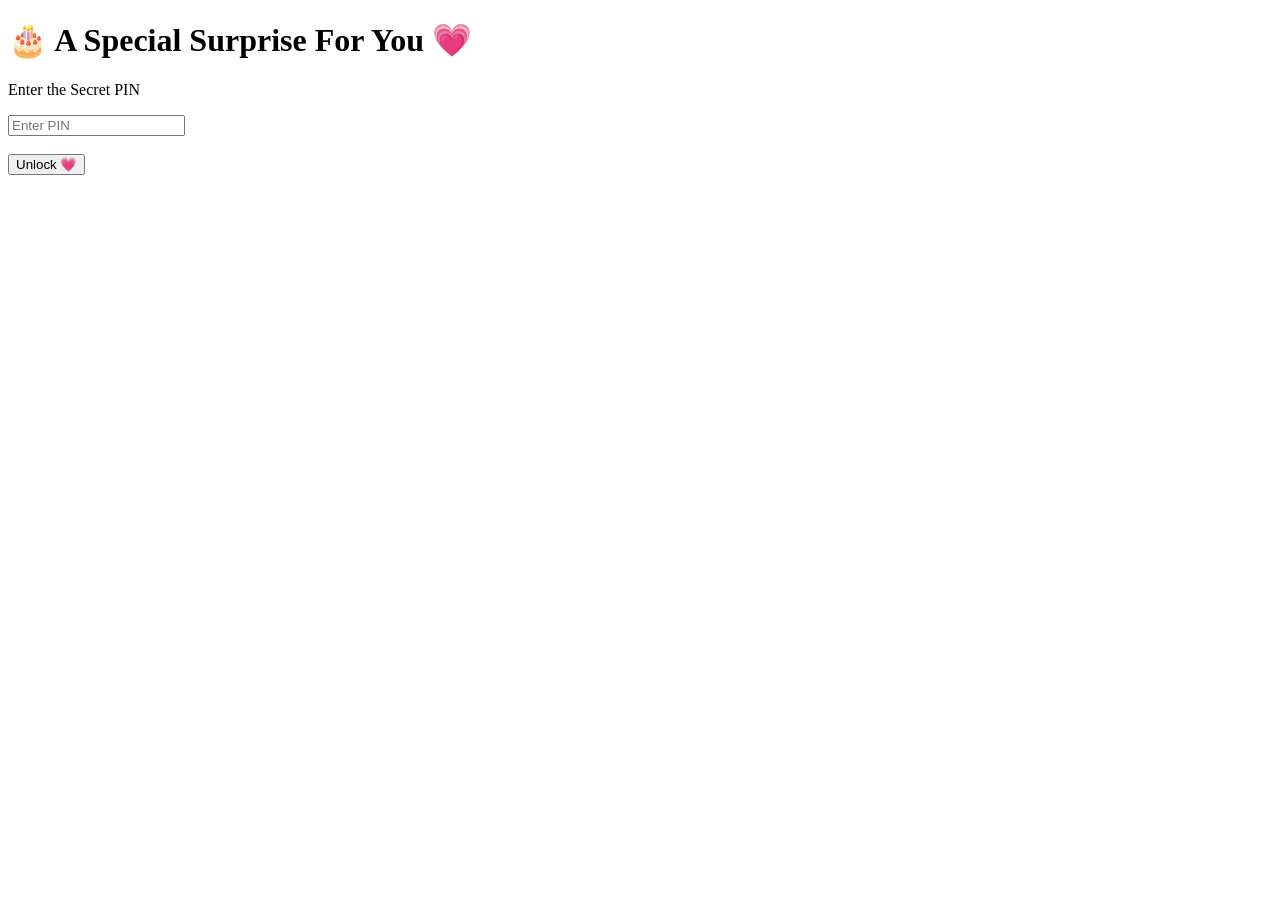
==== index.html @ b680b8d7 "Add initial HTML structure for birthday surprise" ====
<!DOCTYPE html>
<html lang="en">
<head>
    <meta charset="UTF-8">
    <meta name="viewport" content="width=device-width, initial-scale=1.0">
    <title>Happy Birthday Sanu 💗</title>
    <link rel="stylesheet" href="style.css">
</head>
<body>

    <div id="pin-screen">
        <h1>🎂 A Special Surprise For You 💗</h1>
        <p>Enter the Secret PIN</p>

        <input type="password" id="pin" placeholder="Enter PIN">
        <br><br>

        <button onclick="checkPin()">Unlock 💗</button>

        <p id="message"></p>
    </div>

    <div id="music-screen" style="display:none;">
        <h2>🎵 Choose Your Music</h2>

        <button onclick="selectMusic('music1.mp3')">Happy Birthday</button>
        <button onclick="selectMusic('music2.mp3')">Romantic</button>
        <button onclick="selectMusic('music3.mp3')">Lo-Fi</button>

        <br><br>

        <button onclick="continuePage()">Continue ➜</button>
    </div>

    <audio id="bgMusic"></audio>

    <script src="script.js"></script>

</body>
</html>
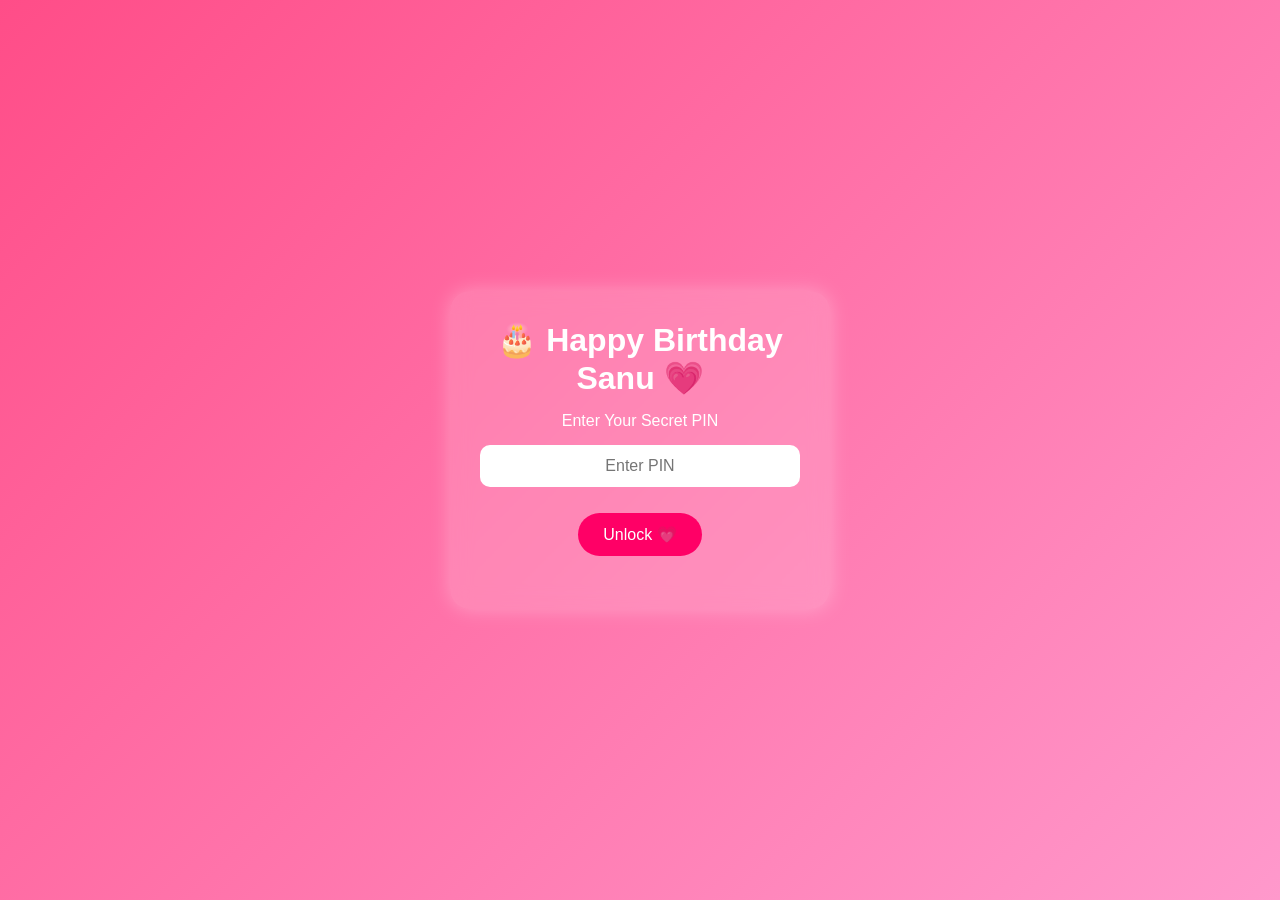
==== commit 1a4389ec: "Refactor HTML structure for birthday surprise" ====
--- a/index.html
+++ b/index.html
@@ -1,40 +1,77 @@
 <!DOCTYPE html>
 <html lang="en">
 <head>
-    <meta charset="UTF-8">
-    <meta name="viewport" content="width=device-width, initial-scale=1.0">
-    <title>Happy Birthday Sanu 💗</title>
-    <link rel="stylesheet" href="style.css">
+<meta charset="UTF-8">
+<meta name="viewport" content="width=device-width, initial-scale=1.0">
+<title>Happy Birthday Sanu 💗</title>
+<link rel="stylesheet" href="style.css">
 </head>
+
 <body>
 
-    <div id="pin-screen">
-        <h1>🎂 A Special Surprise For You 💗</h1>
-        <p>Enter the Secret PIN</p>
+<!-- PIN SCREEN -->
+<div id="pin-screen">
+    <h1>🎂 Happy Birthday Sanu 💗</h1>
+    <p>Enter Your Secret PIN</p>
 
-        <input type="password" id="pin" placeholder="Enter PIN">
-        <br><br>
+    <input type="password" id="pin" placeholder="Enter PIN">
 
-        <button onclick="checkPin()">Unlock 💗</button>
+    <br><br>
 
-        <p id="message"></p>
-    </div>
+    <button onclick="checkPin()">Unlock 💗</button>
 
-    <div id="music-screen" style="display:none;">
-        <h2>🎵 Choose Your Music</h2>
+    <p id="message"></p>
+</div>
 
-        <button onclick="selectMusic('music1.mp3')">Happy Birthday</button>
-        <button onclick="selectMusic('music2.mp3')">Romantic</button>
-        <button onclick="selectMusic('music3.mp3')">Lo-Fi</button>
+<!-- MUSIC SCREEN -->
+<div id="music-screen" style="display:none;">
 
-        <br><br>
+<h2>🎵 Choose Your Favourite Music</h2>
 
-        <button onclick="continuePage()">Continue ➜</button>
-    </div>
+<button onclick="selectMusic('music1.mp3')">
+🎂 Happy Birthday
+</button>
 
-    <audio id="bgMusic"></audio>
+<button onclick="selectMusic('music2.mp3')">
+💗 Romantic
+</button>
 
-    <script src="script.js"></script>
+<button onclick="selectMusic('music3.mp3')">
+🌸 Lo-Fi
+</button>
+
+<br><br>
+
+<button onclick="continuePage()">
+Continue ➜
+</button>
+
+</div>
+
+<!-- HEARTS PAGE -->
+<div id="heart-screen" style="display:none;">
+
+<h1>💗 Welcome Sanu 💗</h1>
+
+<p>
+A beautiful surprise is waiting for you...
+</p>
+
+<div class="hearts">
+❤️ 💖 💕 💗 💞 💘
+</div>
+
+<br>
+
+<button onclick="openMenu()">
+Open Surprise 🎁
+</button>
+
+</div>
+
+<audio id="bgMusic"></audio>
+
+<script src="script.js"></script>
 
 </body>
 </html>
--- a/style.css
+++ b/style.css
@@ -0,0 +1,79 @@
+*{
+    margin:0;
+    padding:0;
+    box-sizing:border-box;
+    font-family:Arial, sans-serif;
+}
+
+body{
+    background:linear-gradient(135deg,#ff4d88,#ff99cc);
+    height:100vh;
+    display:flex;
+    justify-content:center;
+    align-items:center;
+    color:white;
+    text-align:center;
+}
+
+#pin-screen,
+#music-screen{
+    background:rgba(255,255,255,0.15);
+    backdrop-filter:blur(10px);
+    padding:30px;
+    border-radius:20px;
+    width:90%;
+    max-width:380px;
+    box-shadow:0 0 20px rgba(255,255,255,.3);
+}
+
+h1,h2{
+    margin-bottom:15px;
+}
+
+p{
+    margin-bottom:15px;
+}
+
+input{
+    width:100%;
+    padding:12px;
+    border:none;
+    border-radius:10px;
+    outline:none;
+    font-size:16px;
+    text-align:center;
+}
+
+button{
+    margin:8px;
+    padding:12px 25px;
+    border:none;
+    border-radius:30px;
+    background:#ff0066;
+    color:white;
+    font-size:16px;
+    cursor:pointer;
+    transition:.3s;
+}
+
+button:hover{
+    background:#ff3385;
+    transform:scale(1.08);
+}
+
+#message{
+    color:yellow;
+    margin-top:15px;
+    font-weight:bold;
+}
+
+@keyframes glow{
+    0%{box-shadow:0 0 10px white;}
+    50%{box-shadow:0 0 30px #ff99cc;}
+    100%{box-shadow:0 0 10px white;}
+}
+
+#pin-screen,
+#music-screen{
+    animation:glow 2s infinite;
+}
